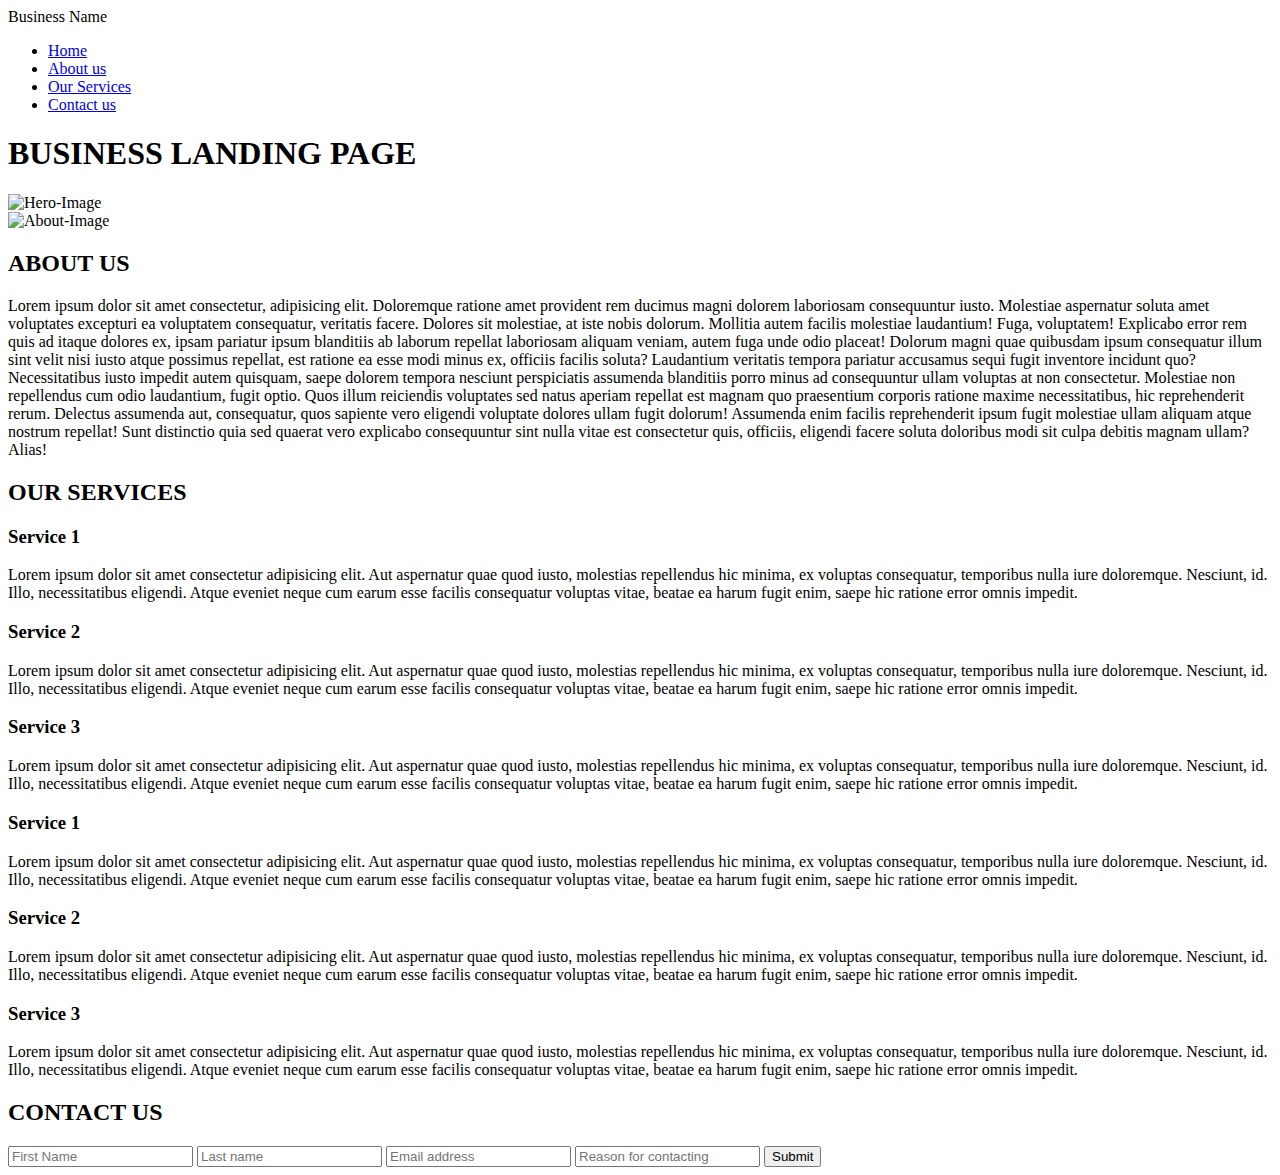
==== Home.htm @ 2358ae3d "Add files via upload" ====
<!DOCTYPE html>
<html lang="en"><head>
<meta http-equiv="content-type" content="text/html; charset=UTF-8">
    <meta charset="UTF-8">
    <meta http-equiv="X-UA-Compatible" content="IE=edge">
    <meta name="viewport" content="width=device-width, initial-scale=1.0">
    <title>Home</title>
    <link href="Home_files/css2.css" rel="stylesheet">
    <link rel="stylesheet" href="Home_files/style.css">
  </head>
  <body>
    <!-- ====================================================
    ===================== Navbar - Section ==================
    ===================================================== -->

    <nav class="sticky">
      <div class="logo">Business Name</div>
      <div class="menu">
        <ul>
          <li><a href="#hero-part">Home</a></li>
          <li><a href="#about-part">About us</a></li>
          <li><a href="#service-part">Our Services</a></li>
          <li><a href="#contact-part">Contact us</a></li>
        </ul>
      </div>
    </nav>

    <!-- ====================================================
    ==================== Hero - Section =====================
    ===================================================== -->

    <section class="hero" id="hero-part">
      <div class="left">
        <h1>BUSINESS LANDING PAGE</h1>
      </div>
      <div class="right">
        <img src="Home_files/hero.jpg" alt="Hero-Image">
      </div>
    </section>

    <!-- ====================================================
    ================== About us - Section ===================
    ===================================================== -->

    <section class="about" id="about-part">
      <div class="about-left">
        <img src="Home_files/about.jpg" alt="About-Image">
      </div>
      <div class="about-right">
        <h2>ABOUT US</h2>
        <p>
          Lorem ipsum dolor sit amet consectetur, adipisicing elit. Doloremque
          ratione amet provident rem ducimus magni dolorem laboriosam
          consequuntur iusto. Molestiae aspernatur soluta amet voluptates
          excepturi ea voluptatem consequatur, veritatis facere. Dolores sit
          molestiae, at iste nobis dolorum. Mollitia autem facilis molestiae
          laudantium! Fuga, voluptatem! Explicabo error rem quis ad itaque
          dolores ex, ipsam pariatur ipsum blanditiis ab laborum repellat
          laboriosam aliquam veniam, autem fuga unde odio placeat! Dolorum magni
          quae quibusdam ipsum consequatur illum sint velit nisi iusto atque
          possimus repellat, est ratione ea esse modi minus ex, officiis facilis
          soluta? Laudantium veritatis tempora pariatur accusamus sequi fugit
          inventore incidunt quo? Necessitatibus iusto impedit autem quisquam,
          saepe dolorem tempora nesciunt perspiciatis assumenda blanditiis porro
          minus ad consequuntur ullam voluptas at non consectetur. Molestiae non
          repellendus cum odio laudantium, fugit optio. Quos illum reiciendis
          voluptates sed natus aperiam repellat est magnam quo praesentium
          corporis ratione maxime necessitatibus, hic reprehenderit rerum.
          Delectus assumenda aut, consequatur, quos sapiente vero eligendi
          voluptate dolores ullam fugit dolorum! Assumenda enim facilis
          reprehenderit ipsum fugit molestiae ullam aliquam atque nostrum
          repellat! Sunt distinctio quia sed quaerat vero explicabo consequuntur
          sint nulla vitae est consectetur quis, officiis, eligendi facere
          soluta doloribus modi sit culpa debitis magnam ullam? Alias!
        </p>
      </div>
    </section>

    <!-- ====================================================
    ================== About us - Section ===================
    ===================================================== -->

    <section class="service-section" id="service-part">
      <h2>OUR SERVICES</h2>
      <div class="services">
        <div class="service">
          <h3>Service 1</h3>
          Lorem ipsum dolor sit amet consectetur adipisicing elit. Aut
          aspernatur quae quod iusto, molestias repellendus hic minima, ex
          voluptas consequatur, temporibus nulla iure doloremque. Nesciunt, id.
          Illo, necessitatibus eligendi. Atque eveniet neque cum earum esse
          facilis consequatur voluptas vitae, beatae ea harum fugit enim, saepe
          hic ratione error omnis impedit.
        </div>

        <div class="service">
          <h3>Service 2</h3>
          Lorem ipsum dolor sit amet consectetur adipisicing elit. Aut
          aspernatur quae quod iusto, molestias repellendus hic minima, ex
          voluptas consequatur, temporibus nulla iure doloremque. Nesciunt, id.
          Illo, necessitatibus eligendi. Atque eveniet neque cum earum esse
          facilis consequatur voluptas vitae, beatae ea harum fugit enim, saepe
          hic ratione error omnis impedit.
        </div>

        <div class="service">
          <h3>Service 3</h3>
          Lorem ipsum dolor sit amet consectetur adipisicing elit. Aut
          aspernatur quae quod iusto, molestias repellendus hic minima, ex
          voluptas consequatur, temporibus nulla iure doloremque. Nesciunt, id.
          Illo, necessitatibus eligendi. Atque eveniet neque cum earum esse
          facilis consequatur voluptas vitae, beatae ea harum fugit enim, saepe
          hic ratione error omnis impedit.
        </div>

        <div class="service">
          <h3>Service 1</h3>
          Lorem ipsum dolor sit amet consectetur adipisicing elit. Aut
          aspernatur quae quod iusto, molestias repellendus hic minima, ex
          voluptas consequatur, temporibus nulla iure doloremque. Nesciunt, id.
          Illo, necessitatibus eligendi. Atque eveniet neque cum earum esse
          facilis consequatur voluptas vitae, beatae ea harum fugit enim, saepe
          hic ratione error omnis impedit.
        </div>

        <div class="service">
          <h3>Service 2</h3>
          Lorem ipsum dolor sit amet consectetur adipisicing elit. Aut
          aspernatur quae quod iusto, molestias repellendus hic minima, ex
          voluptas consequatur, temporibus nulla iure doloremque. Nesciunt, id.
          Illo, necessitatibus eligendi. Atque eveniet neque cum earum esse
          facilis consequatur voluptas vitae, beatae ea harum fugit enim, saepe
          hic ratione error omnis impedit.
        </div>

        <div class="service">
          <h3>Service 3</h3>
          Lorem ipsum dolor sit amet consectetur adipisicing elit. Aut
          aspernatur quae quod iusto, molestias repellendus hic minima, ex
          voluptas consequatur, temporibus nulla iure doloremque. Nesciunt, id.
          Illo, necessitatibus eligendi. Atque eveniet neque cum earum esse
          facilis consequatur voluptas vitae, beatae ea harum fugit enim, saepe
          hic ratione error omnis impedit.
        </div>
      </div>
    </section>

    <!-- ====================================================
    ================== About us - Section ===================
    ===================================================== -->

    <section class="form-section" id="contact-part">
      <h2>CONTACT US</h2>

      <form>
        <input type="text" placeholder="First Name" required="">
        <input type="text" placeholder="Last name" required="">
        <input type="email" placeholder="Email address" required="">
        <input type="text" placeholder="Reason for contacting" required="">
        <button>Submit</button>
      </form>
    </section>
  

</body></html>
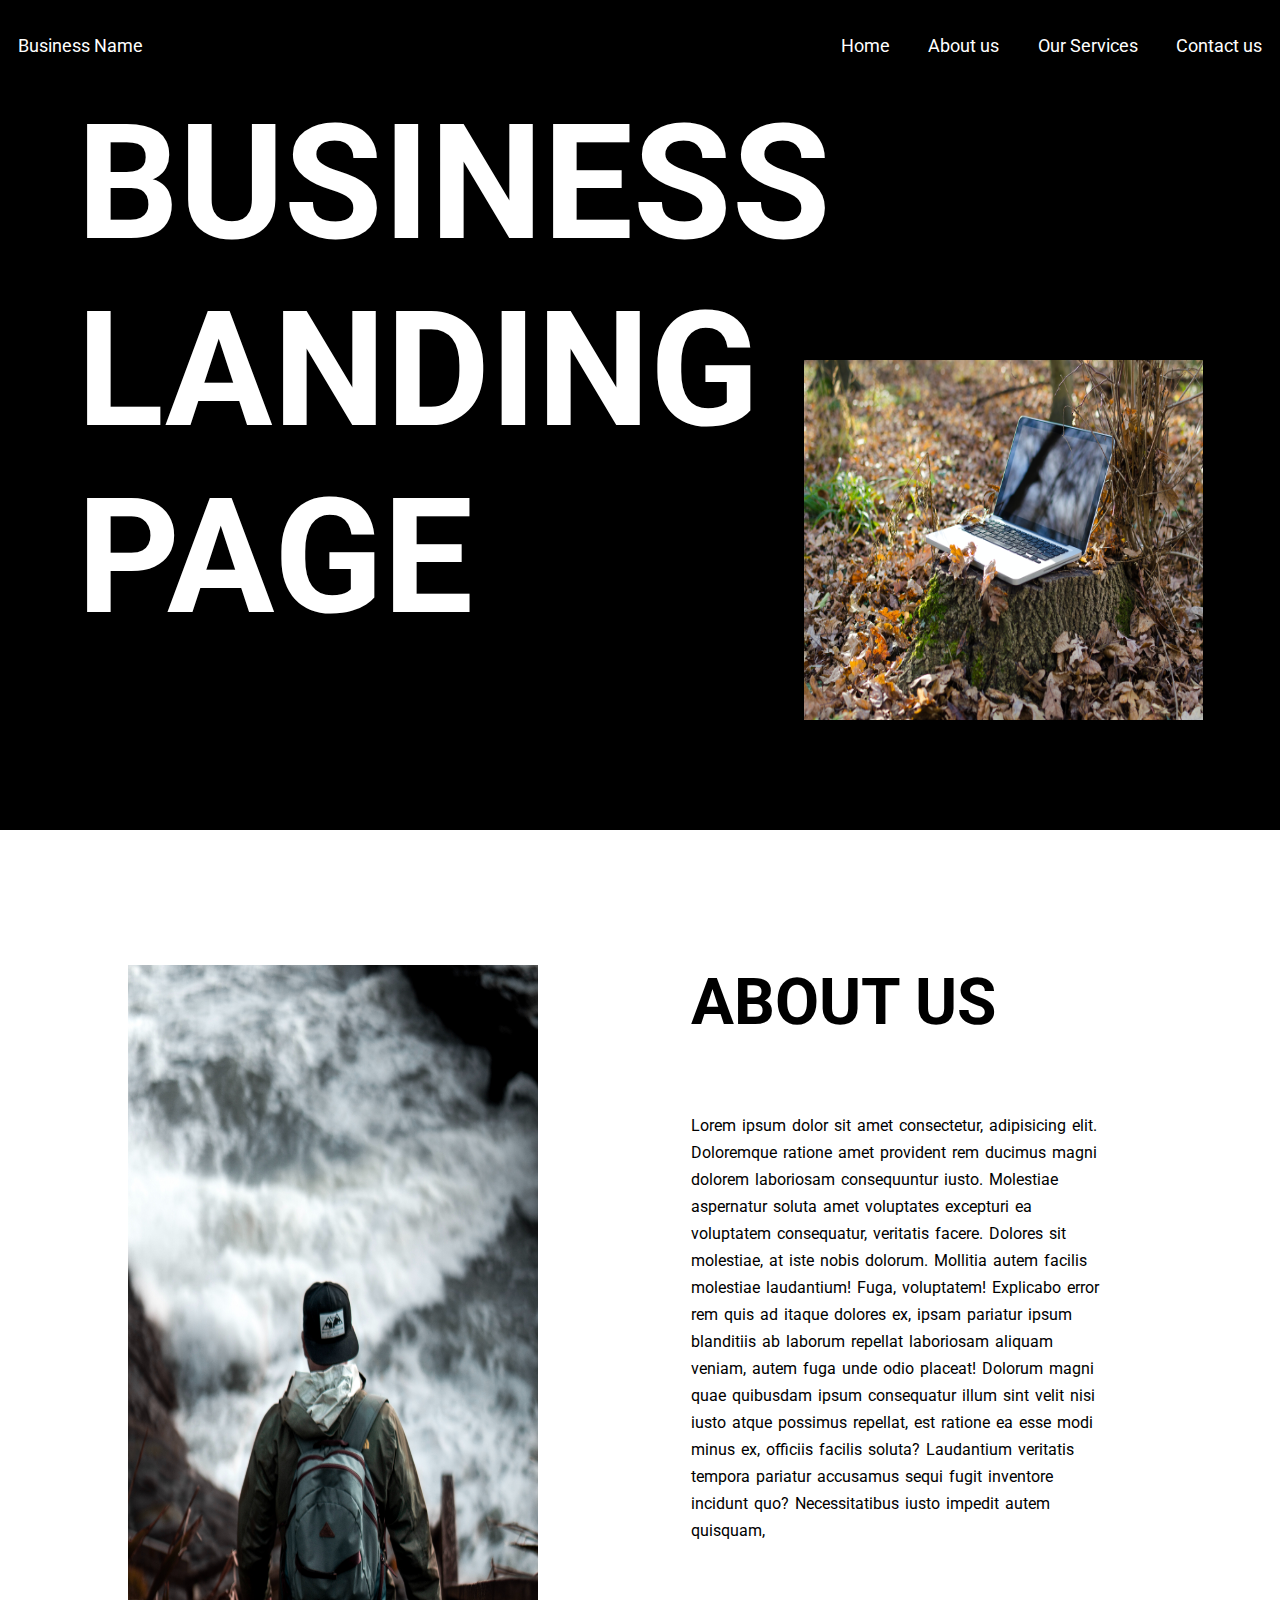
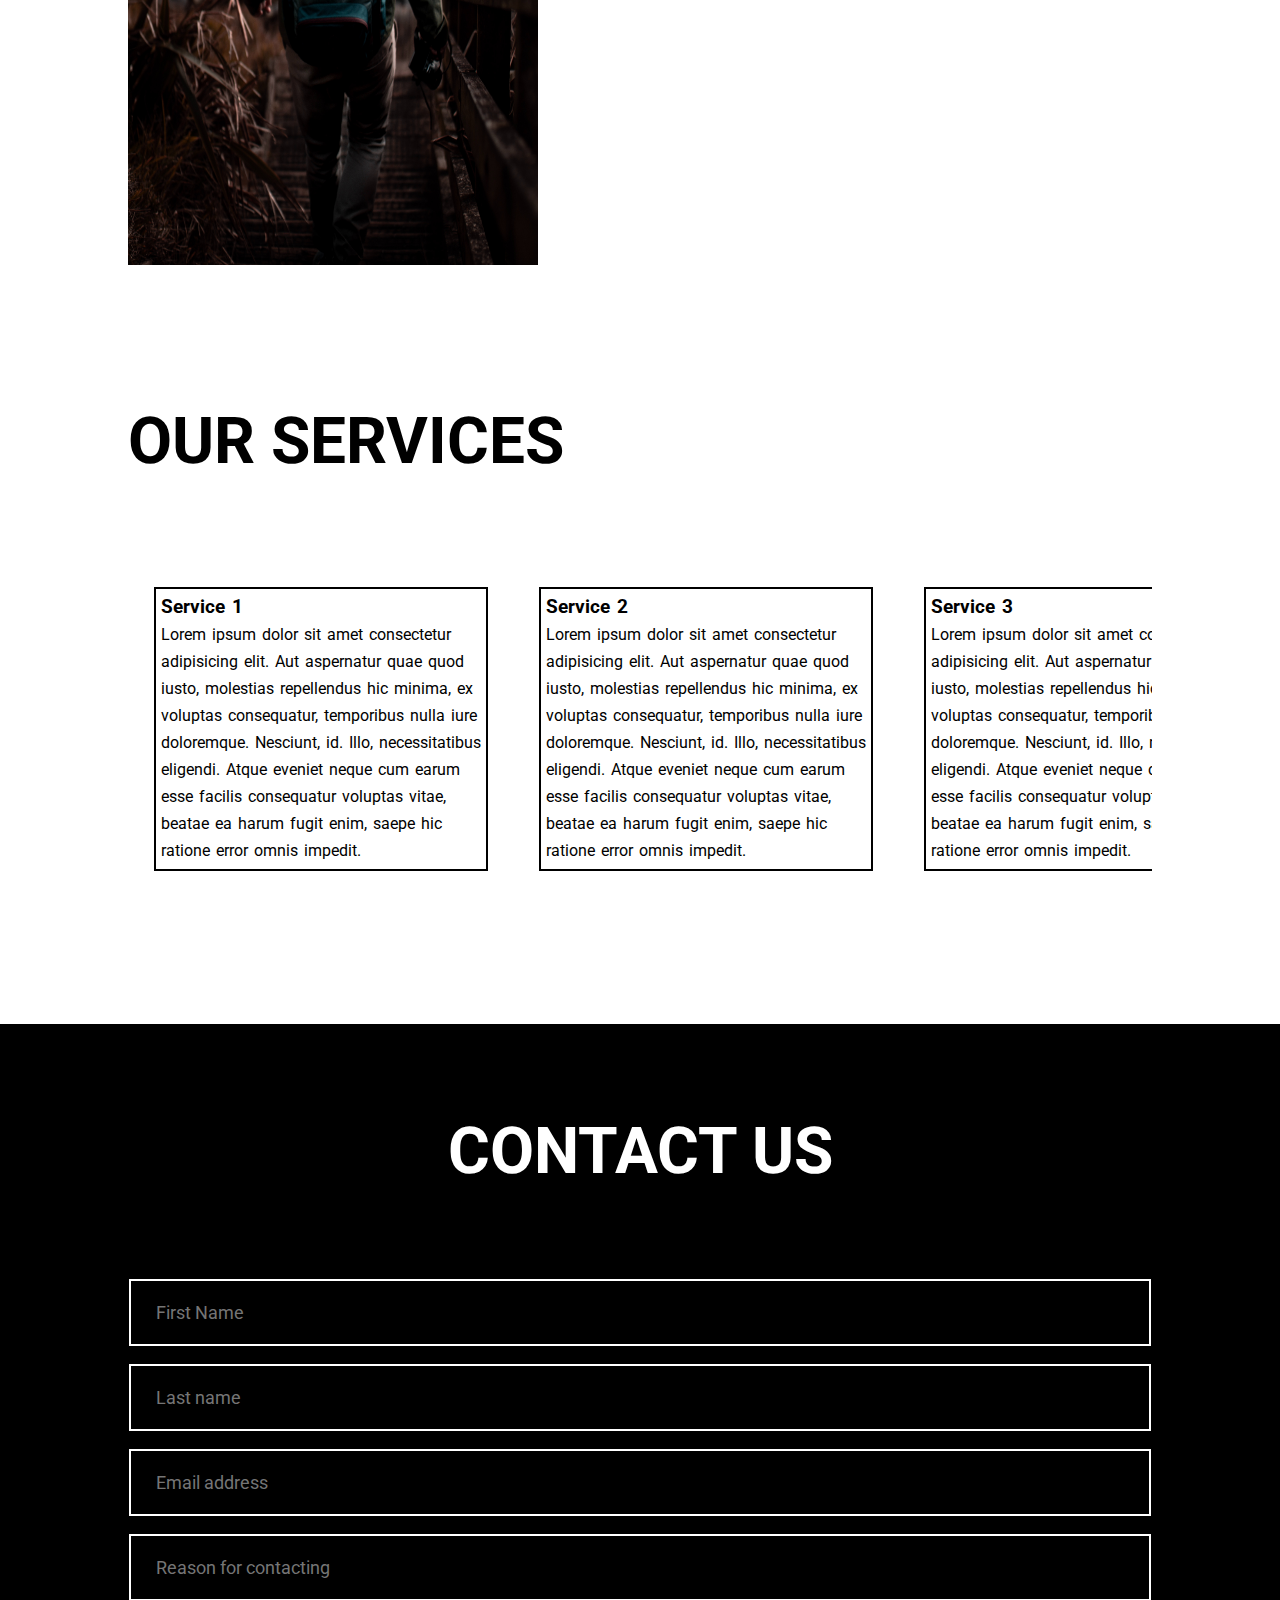
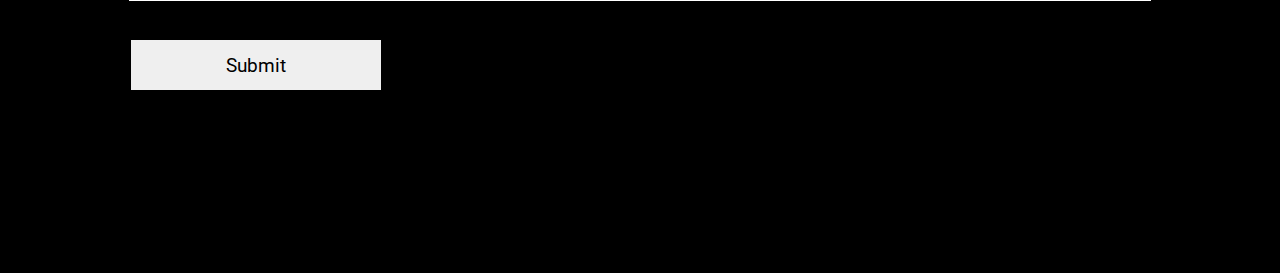
==== commit 511db439: "Add files via upload" ====
--- a/Home.htm
+++ b/Home.htm
@@ -1,12 +1,13 @@
 <!DOCTYPE html>
-<html lang="en"><head>
-<meta http-equiv="content-type" content="text/html; charset=UTF-8">
-    <meta charset="UTF-8">
-    <meta http-equiv="X-UA-Compatible" content="IE=edge">
-    <meta name="viewport" content="width=device-width, initial-scale=1.0">
+<html lang="en">
+  <head>
+    <meta http-equiv="content-type" content="text/html; charset=UTF-8" />
+    <meta charset="UTF-8" />
+    <meta http-equiv="X-UA-Compatible" content="IE=edge" />
+    <meta name="viewport" content="width=device-width, initial-scale=1.0" />
     <title>Home</title>
-    <link href="Home_files/css2.css" rel="stylesheet">
-    <link rel="stylesheet" href="Home_files/style.css">
+    <link href="Home_files/css2.css" rel="stylesheet" />
+    <link rel="stylesheet" href="style.css" />
   </head>
   <body>
     <!-- ====================================================
@@ -34,7 +35,7 @@
         <h1>BUSINESS LANDING PAGE</h1>
       </div>
       <div class="right">
-        <img src="Home_files/hero.jpg" alt="Hero-Image">
+        <img src="hero.jpg" alt="Hero-Image" />
       </div>
     </section>
 
@@ -44,7 +45,7 @@
 
     <section class="about" id="about-part">
       <div class="about-left">
-        <img src="Home_files/about.jpg" alt="About-Image">
+        <img src="about.jpg" alt="About-Image" />
       </div>
       <div class="about-right">
         <h2>ABOUT US</h2>
@@ -61,17 +62,6 @@
           possimus repellat, est ratione ea esse modi minus ex, officiis facilis
           soluta? Laudantium veritatis tempora pariatur accusamus sequi fugit
           inventore incidunt quo? Necessitatibus iusto impedit autem quisquam,
-          saepe dolorem tempora nesciunt perspiciatis assumenda blanditiis porro
-          minus ad consequuntur ullam voluptas at non consectetur. Molestiae non
-          repellendus cum odio laudantium, fugit optio. Quos illum reiciendis
-          voluptates sed natus aperiam repellat est magnam quo praesentium
-          corporis ratione maxime necessitatibus, hic reprehenderit rerum.
-          Delectus assumenda aut, consequatur, quos sapiente vero eligendi
-          voluptate dolores ullam fugit dolorum! Assumenda enim facilis
-          reprehenderit ipsum fugit molestiae ullam aliquam atque nostrum
-          repellat! Sunt distinctio quia sed quaerat vero explicabo consequuntur
-          sint nulla vitae est consectetur quis, officiis, eligendi facere
-          soluta doloribus modi sit culpa debitis magnam ullam? Alias!
         </p>
       </div>
     </section>
@@ -114,7 +104,7 @@
         </div>
 
         <div class="service">
-          <h3>Service 1</h3>
+          <h3>Service 4</h3>
           Lorem ipsum dolor sit amet consectetur adipisicing elit. Aut
           aspernatur quae quod iusto, molestias repellendus hic minima, ex
           voluptas consequatur, temporibus nulla iure doloremque. Nesciunt, id.
@@ -124,7 +114,7 @@
         </div>
 
         <div class="service">
-          <h3>Service 2</h3>
+          <h3>Service 5</h3>
           Lorem ipsum dolor sit amet consectetur adipisicing elit. Aut
           aspernatur quae quod iusto, molestias repellendus hic minima, ex
           voluptas consequatur, temporibus nulla iure doloremque. Nesciunt, id.
@@ -134,7 +124,7 @@
         </div>
 
         <div class="service">
-          <h3>Service 3</h3>
+          <h3>Service 6</h3>
           Lorem ipsum dolor sit amet consectetur adipisicing elit. Aut
           aspernatur quae quod iusto, molestias repellendus hic minima, ex
           voluptas consequatur, temporibus nulla iure doloremque. Nesciunt, id.
@@ -150,16 +140,17 @@
     ===================================================== -->
 
     <section class="form-section" id="contact-part">
-      <h2>CONTACT US</h2>
+      <h2 class="head">CONTACT US</h2>
 
       <form>
-        <input type="text" placeholder="First Name" required="">
-        <input type="text" placeholder="Last name" required="">
-        <input type="email" placeholder="Email address" required="">
-        <input type="text" placeholder="Reason for contacting" required="">
+        <div class="input">
+          <input type="text" placeholder="First Name" required="" />
+          <input type="text" placeholder="Last name" required="" />
+          <input type="email" placeholder="Email address" required="" />
+          <input type="text" placeholder="Reason for contacting" required="" />
+        </div>
         <button>Submit</button>
       </form>
     </section>
-  
-
-</body></html>+  </body>
+</html>
--- a/style.css
+++ b/style.css
@@ -0,0 +1,414 @@
+@import url('https://fonts.googleapis.com/css2?family=Roboto:ital,wght@0,100;0,300;0,400;0,500;0,700;0,900;1,500&family=Ubuntu:wght@300;400;500;700&display=swap');
+
+* {
+    margin: 0;
+    padding: 0;
+    font-family: Roboto, Ubuntu, sans-serif;
+}
+
+h2 {
+    font-size: 4rem;
+}
+
+/*  ===================================================
+    ================ Navbar - Section =================
+    =================================================== */
+
+nav {
+    display: flex;
+    justify-content: space-between;
+    padding: 4vh 2vh;
+    color: #fff;
+    background-color: black;
+    font-size: 110%;
+    box-sizing: border-box;
+}
+
+.sticky {
+    top: 0;
+    width: 100%;
+    position: fixed;
+}
+
+nav ul {
+    list-style: none;
+    display: flex;
+    gap: 3vw;
+}
+
+nav ul li a {
+    text-decoration: none;
+    color: #fff;
+}
+
+/*  ===================================================
+    ================= Hero - Section ==================
+    =================================================== */
+
+.hero {
+    width: 100%;
+    font-size: 5rem;
+    padding: 10vh 6vw;
+    display: flex;
+    justify-content: space-between;
+    column-gap: 4vw;
+    box-sizing: border-box;
+    color: #fff;
+    background-color: black;
+}
+
+.left {
+    width: 60%;
+    animation: fadeIn;
+    animation-duration: 3s;
+}
+
+@keyframes fadeIn {
+    0% {
+        opacity: 0;
+    }
+
+    100% {
+        opacity: 1;
+    }
+
+}
+
+.right {
+    width: 40%;
+}
+
+.right img {
+    width: 100%;
+    height: 40vh;
+    padding-top: 30vh;
+}
+
+/*  ===================================================
+    =============== About us - Section ================
+    =================================================== */
+
+.about {
+    display: flex;
+    margin: 15vh 10vw;
+}
+
+.about-left {
+    width: 50%;
+}
+
+.about-left img {
+    width: 80%;
+    height: 100vh;
+}
+
+.about-right {
+    width: 50%;
+    padding: 0 4vw;
+    box-sizing: border-box;
+}
+
+.about-right p {
+    margin-top: 8vh;
+    line-height: 3vh;
+    word-spacing: 2px;
+}
+
+/*  ===================================================
+    =============== Services - Section ================
+    =================================================== */
+
+.service-section {
+    margin: 15vh 10vw;
+}
+
+.services {
+    display: flex;
+    overflow-x: auto;
+    gap: 4vw;
+    margin-top: 10vh;
+    padding: 2vh 2vw;
+}
+
+.service {
+    min-width: 320px;
+    border: 2px solid;
+    line-height: 3vh;
+    word-spacing: 2px;
+    padding: 5px;
+}
+
+.service:hover {
+    background-color: black;
+    color: #fff;
+    transition: .3s ease;
+}
+
+
+/*  ===================================================
+    ================= Form - Section ==================
+    =================================================== */
+
+.form-section {
+    color: #fff;
+    background-color: black;
+    padding: 10vh 8vw;
+}
+
+form {
+    display: flex;
+    flex-direction: column;
+    gap: 4vh;
+    padding: 10vh 0;
+}
+
+.form-section .head {
+    display: flex;
+    justify-content: center;
+    align-items: center;
+}
+
+form input {
+    width: 90%;
+    height: 5vh;
+    border: 2px solid #fff;
+    color: #fff;
+    background-color: black;
+    font-size: 1.1rem;
+    padding: 1vh 2vw;
+}
+
+form .input {
+    display: flex;
+    flex-direction: column;
+    justify-content: center;
+    align-items: center;
+    gap: 2vh;
+}
+
+form button {
+    width: 20vw;
+    border-radius: 0;
+    cursor: pointer;
+    border: 3px solid black;
+    padding: 1.5vh 0;
+    margin-left: 2vw;
+    font-size: 1.2rem;
+}
+
+form button:hover {
+    background-color: black;
+    color: #fff;
+    border: 3px solid #fff;
+}
+
+
+
+
+@media screen and (max-width: 1200px) {
+
+    .hero .left {
+        width: 50%;
+    }
+
+    .hero .left h1 {
+        font-size: 5rem;
+    }
+
+    .hero .right img {
+        height: 30vh;
+        padding-top: 4vh;
+    }
+
+    .about {
+        margin: 12vh 8vw;
+    }
+}
+
+@media screen and (max-width: 920px) {
+    .about {
+        margin: 15vh 5vw;
+    }
+
+    .about img {
+        width: 70%;
+        height: 70vh;
+    }
+
+    .about-right {
+        padding: 0 2vw;
+        font-size: 15px;
+    }
+
+    .about-right h2 {
+        font-size: 3rem;
+    }
+
+    .service-section {
+        margin: 8vh 8vw;
+    }
+
+    .services {
+        margin-top: 6vh;
+    }
+}
+
+@media screen and (max-width: 768px) {
+
+    .hero {
+        padding: 10vh 4vw 8vh 4vw;
+    }
+
+    .hero .left {
+        width: 50%;
+    }
+
+    .hero .left h1 {
+        font-size: 3.5rem;
+    }
+
+    .hero .right {
+        width: 50%;
+    }
+
+    .hero .right img {
+        height: 40vh;
+        height: 90%;
+        padding-top: 0;
+    }
+}
+
+@media screen and (max-width: 572px) {
+
+    nav {
+        font-size: 80%;
+    }
+
+    .hero {
+        flex-direction: column;
+        padding-bottom: 14vh 4vw 6vh 4vw;
+    }
+
+    .hero .left {
+        width: 100%;
+    }
+
+    .hero .left h1 {
+        font-size: 5rem;
+    }
+
+    .hero .right {
+        width: 100%;
+    }
+
+    .hero .right img {
+        height: 90%;
+        padding-top: 4vh;
+    }
+
+    .about {
+        flex-direction: column-reverse;
+        margin-top: 5vh;
+        margin-bottom: 8vh;
+    }
+
+    .about-left {
+        width: 100%;
+        margin-top: 4vh;
+    }
+
+    .about img {
+        width: 100%;
+        height: 80vh;
+    }
+
+    .about-right {
+        width: 100%;
+        padding: 0 1vw;
+        font-size: 15px;
+    }
+
+    .about-right h2 {
+        margin-top: 2vh;
+        font-size: 4rem;
+    }
+
+    .about-right p {
+        margin-top: 3vh;
+    }
+
+    .service-section {
+        margin: 4vh 8vw;
+    }
+
+    .service-section .services {
+        margin-top: 3vh;
+    }
+
+    .service-section h2 {
+        font-size: 3rem;
+    }
+
+    .form-section {
+        padding: 5vh 8vw;
+    }
+
+    .form-section .head {
+        font-size: 3rem;
+    }
+
+    form {
+        padding: 4vh 0;
+    }
+
+    form input {
+        padding: .5vh 1.8vw;
+        width: 100%;
+    }
+
+    form button {
+        width: 40vw;
+        margin-left: 0;
+
+    }
+}
+
+@media screen and (max-width: 410px) {
+
+    nav {
+        font-size: 60%;
+    }
+
+    .hero .left h1 {
+        font-size: 3.5rem;
+    }
+
+    .hero .right {
+        display: flex;
+        justify-content: center;
+        align-items: center;
+    }
+
+    .hero .right img {
+        width: 80%;
+        height: 70%;
+        padding-top: 4vh;
+    }
+
+    .about-right h2 {
+        font-size: 3rem;
+    }
+
+    .about img {
+        width: 100%;
+        height: 60vh;
+    }
+
+    .service-section h2 {
+        font-size: 2rem;
+    }
+
+    .form-section .head {
+        font-size: 2rem;
+    }
+}